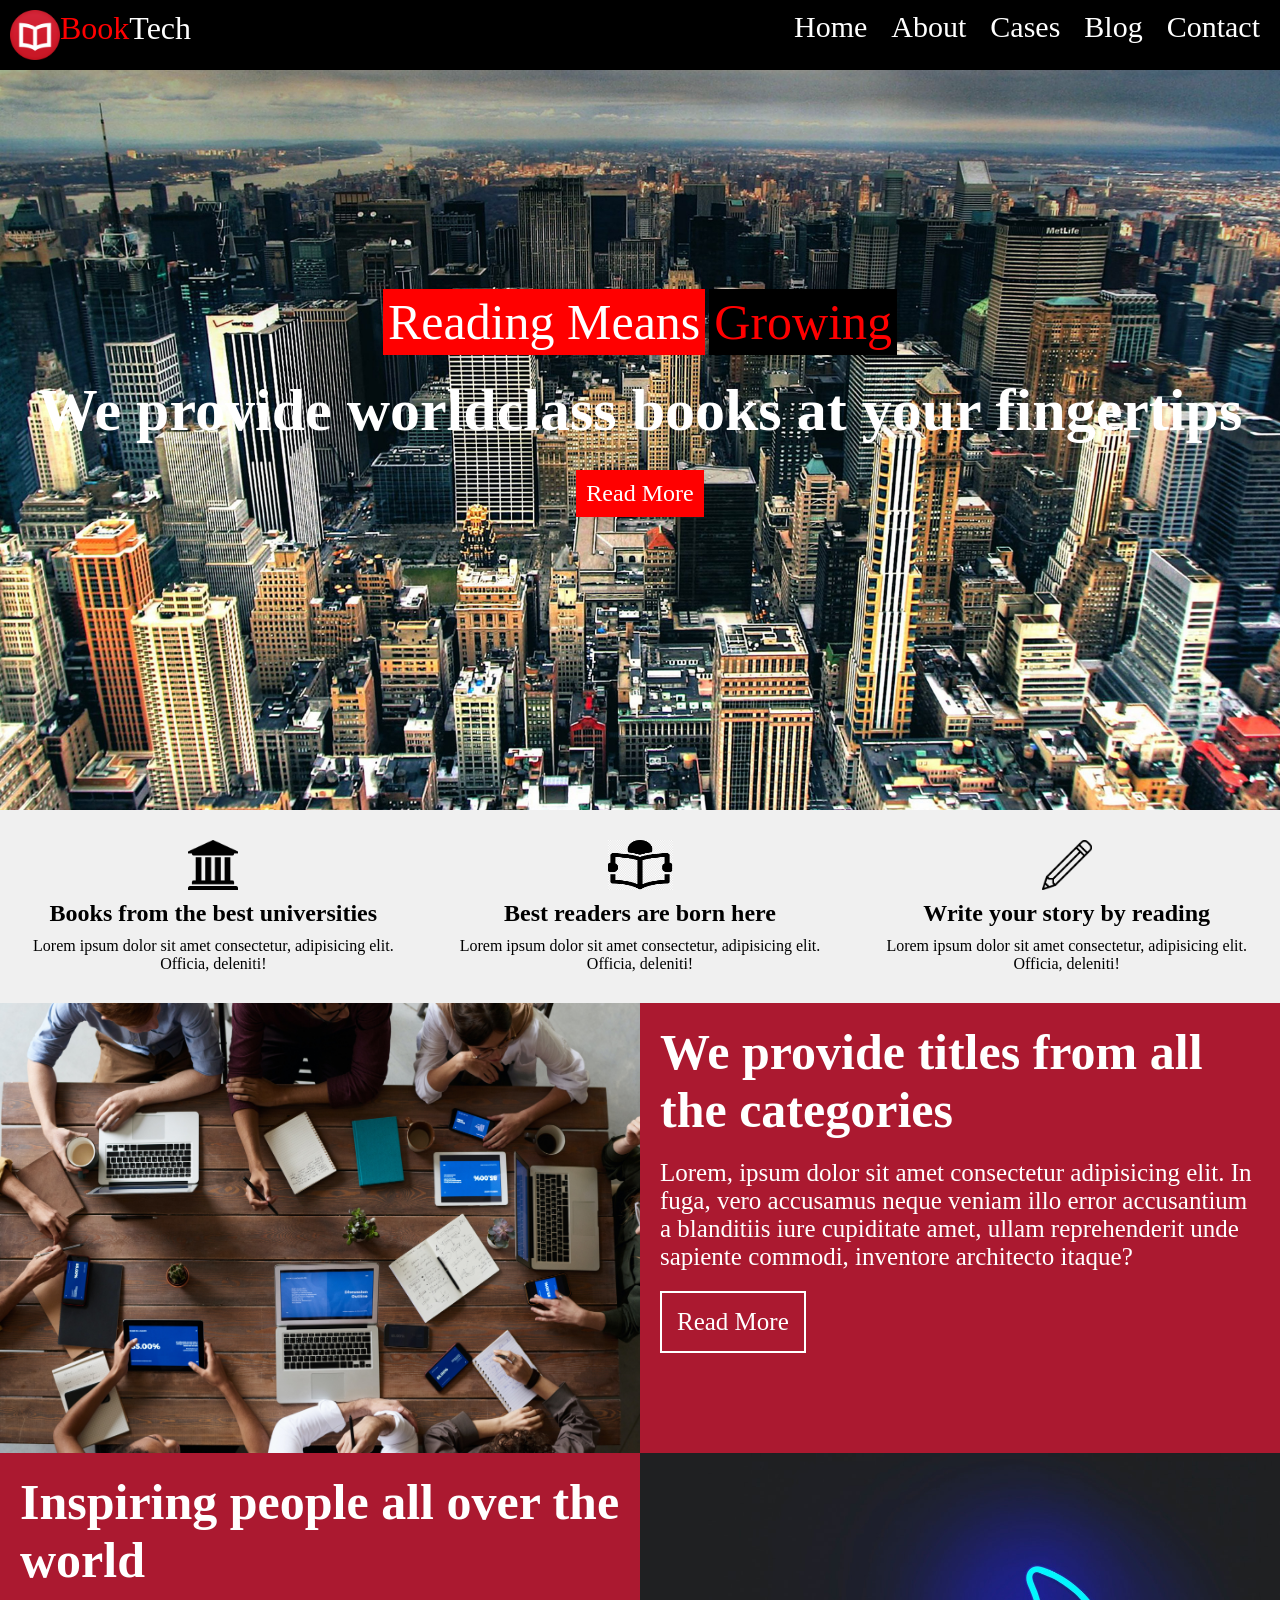
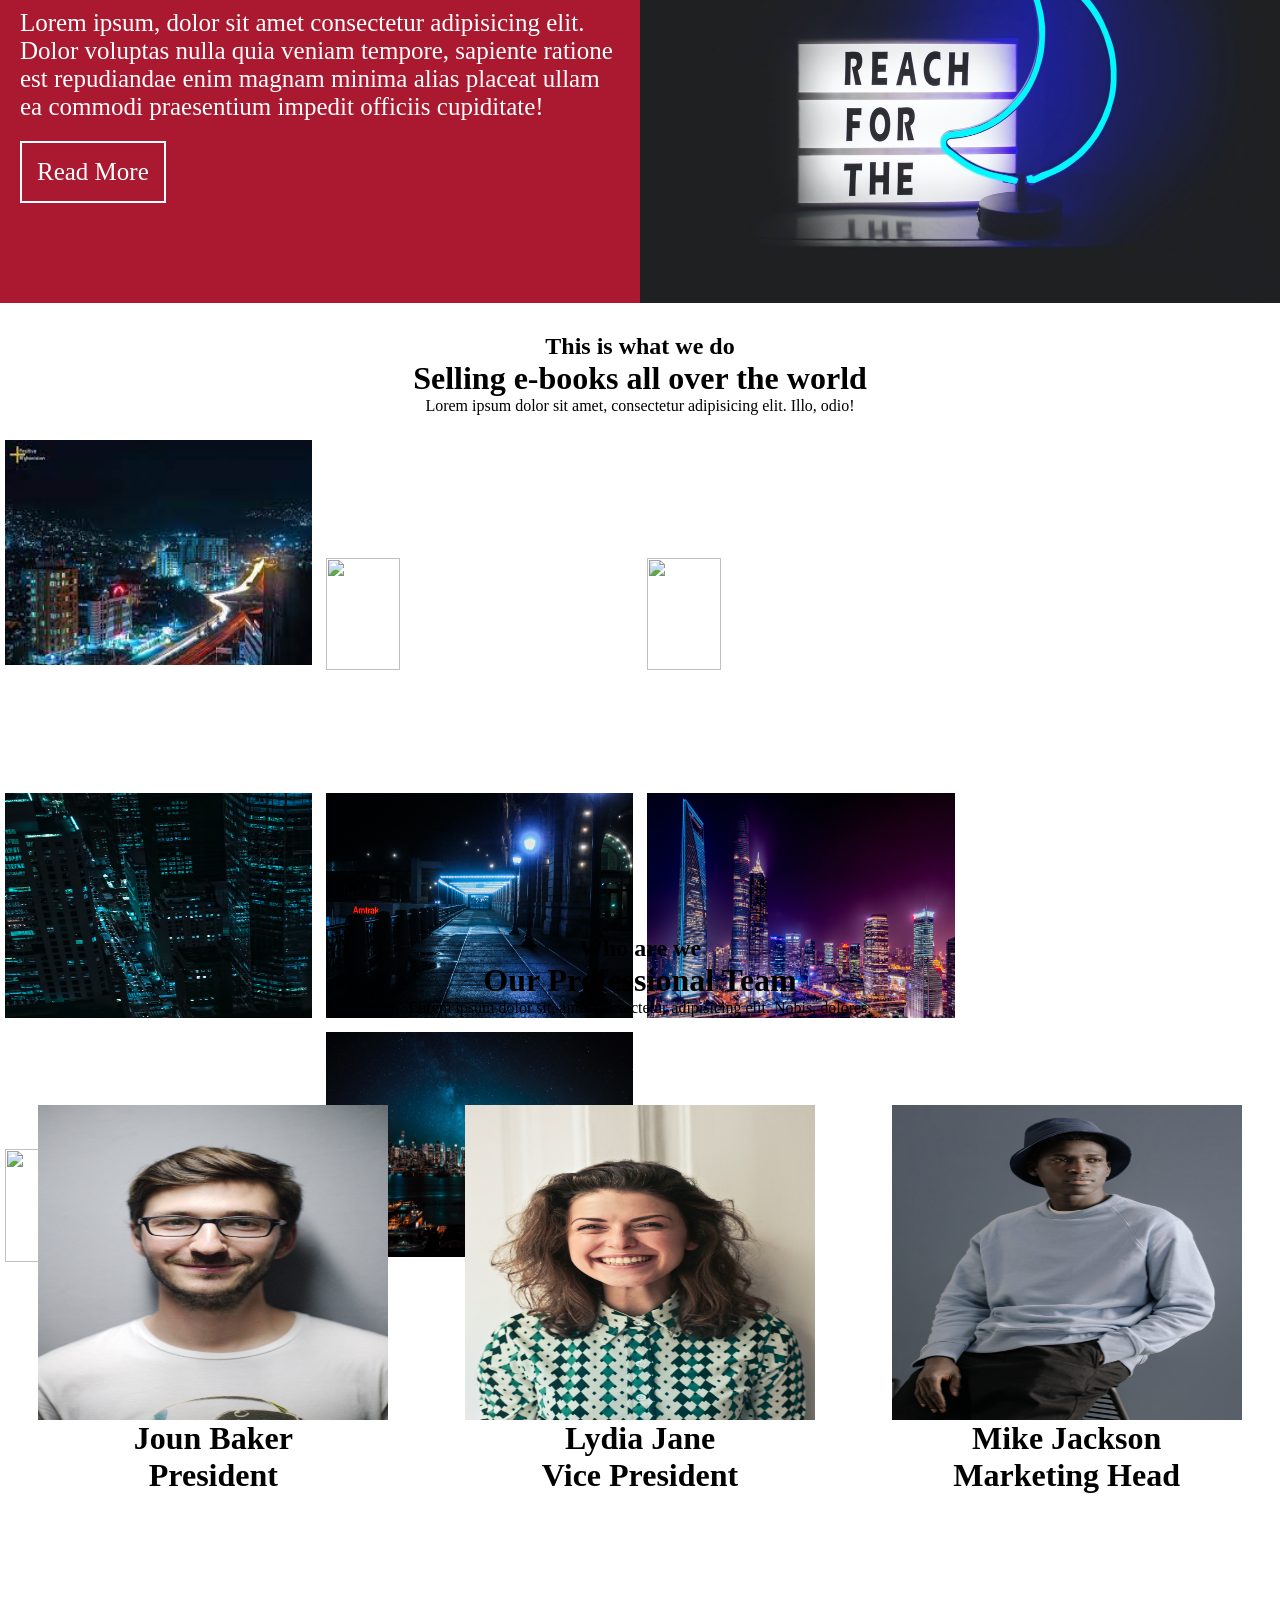
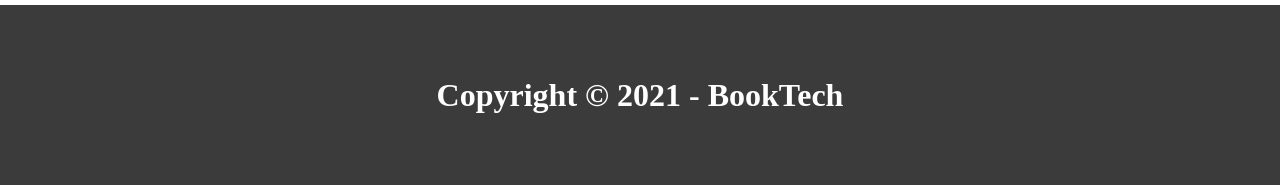
==== index.html @ e841a51c "Rename lesson2.html to index.html" ====
<html>
  <head>
    <title>Lesson 2</title>
    <link rel="stylesheet" href="lesson2.css" />
  </head>
  <body>
    <div id="navbar">
      <div id="sub-container-1">
        <img src="book-icon.png" id="brand-image" alt="" />
        <span id="red">Book</span>
        <span id="white">Tech</span>
      </div>

      <div id="sub-container-2">
        <div id="sub-container-3">
          <a class="link" href="#main-area">Home</a>
          <a class="link" href="#about">About</a>
          <a class="link" href="#cases">Cases</a>
          <a class="link" href="#blog">Blog</a>
          <a class="link" href="#about">Contact</a>
        </div>
      </div>
    </div>
    <div id="main-area">
      <div>
        <span id="slogan-white">Reading Means</span>
        <span id="slogan-red">Growing</span>
      </div>

      <h1 id="message">We provide worldclass books at your fingertips</h1>

      <a href="" id="read">Read More</a>
    </div>
    <div id="info">
      <div id="info-1">
        <img src="uni-icon.png" alt="" id="info-1-image" />
        <h2 id="info-1-title">Books from the best universities</h2>
        <p>
          Lorem ipsum dolor sit amet consectetur, adipisicing elit. Officia,
          deleniti!
        </p>
      </div>
      <div id="info-2">
        <img src="reading-icon.png" alt="" id="info-2-image" />
        <h2 id="info-2-title">Best readers are born here</h2>
        <p>
          Lorem ipsum dolor sit amet consectetur, adipisicing elit. Officia,
          deleniti!
        </p>
      </div>
      <div id="info-3">
        <img src="pencil-icon.png" alt="" id="info-1-image" />
        <h2 id="info-3-title">Write your story by reading</h2>
        <p>
          Lorem ipsum dolor sit amet consectetur, adipisicing elit. Officia,
          deleniti!
        </p>
      </div>
    </div>
    <div id="about">
      <div id="about-image">
        <img src="team.jpg" id="about-img" alt="" />
      </div>
      <div id="about-content">
        <h1 id="about-title">We provide titles from all the categories</h1>
        <p id="about-text">
          Lorem, ipsum dolor sit amet consectetur adipisicing elit. In fuga,
          vero accusamus neque veniam illo error accusantium a blanditiis iure
          cupiditate amet, ullam reprehenderit unde sapiente commodi, inventore
          architecto itaque?
        </p>
        <a href="" class="btn">Read More</a>
      </div>
    </div>
    <div id="blog">
      <div id="blog-content">
        <h1 id="blog-title">Inspiring people all over the world</h1>
        <p id="blog-text">
          Lorem ipsum, dolor sit amet consectetur adipisicing elit. Dolor
          voluptas nulla quia veniam tempore, sapiente ratione est repudiandae
          enim magnam minima alias placeat ullam ea commodi praesentium impedit
          officiis cupiditate!
        </p>
        <a href="" class="btn">Read More</a>
      </div>
      <div id="blog-image">
        <img src="inspiration.jpg" id="blog-img" alt="" />
      </div>
    </div>

    <div id="cases">
      <div id="cases-text">
        <h2>This is what we do</h2>
        <h1>Selling e-books all over the world</h1>
        <p>
          Lorem ipsum dolor sit amet, consectetur adipisicing elit. Illo, odio!
        </p>
      </div>
      <div id="cases-images">
        <img src="kabul.jpeg" class="cases-img" alt="" />
        <img
          src="pexels-aleksandar-pasaric-2411688.jpg"
          class="cases-img"
          alt=""
        />
        <img src="pexels-benjamin-suter-2362004.jpg" class="cases-img" alt="" />
        <img src="pexels-david-skyrius-2129796.jpg" class="cases-img" alt="" />
        <img src="pexels-justin-hamilton-92248.jpg" class="cases-img" alt="" />
        <img src="pexels-peng-liu-169647.jpg" class="cases-img" alt="" />
        <img src="pexels-pixabay-219692.jpg" class="cases-img" alt="" />
        <img src="pexels-sanaan-mazhar-3075993.jpg" class="cases-img" alt="" />
      </div>
    </div>

    <div id="team">
      <div id="team-text">
        <h2>Who are we</h2>
        <h1>Our Professional Team</h1>
        <p>
          Lorem ipsum dolor sit, amet consectetur adipisicing elit. Nobis,
          dolores.
        </p>
      </div>
      <div id="team-members">
        <div class="member-container">
          <img src="member-1.jpeg" alt="" class="member-images" />
          <h1>Joun Baker</h1>
          <h1>President</h1>
        </div>
        <div class="member-container">
          <img src="member-2.jpg" alt="" class="member-images" />
          <h1>Lydia Jane</h1>
          <h1>Vice President</h1>
        </div>
        <div class="member-container">
          <img src="member-3.jpg" alt="" class="member-images" />
          <h1>Mike Jackson</h1>
          <h1>Marketing Head</h1>
        </div>
      </div>
    </div>

    <div id="footer">
      <!-- <div id="footer-icons">
        <img src="fb-logo.png" alt="" class="footer-icon" />
        <img src="youtube.png" alt="" class="footer-icon" />
        <img src="twitter.png" alt="" class="footer-icon" />
      </div> -->
      <h1 id="footer-text">Copyright &copy; 2021 - BookTech</h1>
    </div>
  </body>
</html>
---- lesson2.css ----
* {
  margin: 0;
  padding: 0;
  box-sizing: border-box;
  /* overflow: scroll; */
}
#brand-image {
  width: 50px;
  height: 50px;
}

#navbar {
  display: flex;
  background-color: black;
  padding: 10px;
  justify-content: space-between;
  position: fixed;
  width: 100vw;
}

#sub-container-1 {
  display: flex;
}

#red {
  color: red;
  font-size: xx-large;
}

#white {
  color: white;
  font-size: xx-large;
}

.link {
  font-size: 30px;
  text-decoration: none;
  color: white;
  margin: 10px;
}
.link:hover {
  color: red;
  font-size: 33px;
}

/*Main area*/

#main-area {
  background-image: url("background.jpeg");
  background-size: cover;
  display: flex;
  width: 100vw;
  height: 90vh;
  justify-content: center;
  align-items: center;
  flex-direction: column;
}

#slogan-white {
  font-size: 50px;
  color: white;
  background-color: red;
  padding: 5px;
}

#slogan-red {
  background-color: black;
  padding: 5px;
  font-size: 50px;
  color: red;
}

#read {
  text-decoration: none;
  padding: 10px;
  background-color: red;
  color: white;
  font-size: x-large;
}

#message {
  color: white;
  margin-top: 25px;
  margin-bottom: 25px;
  font-size: 60px;
}

#info-1-image {
  width: 50px;
  height: 50px;
}

#info {
  display: flex;
  background-color: rgba(220, 220, 220, 0.418);
}

#info-1 {
  padding: 30px;
  text-align: center;
}

#info-2 {
  padding: 30px;
  text-align: center;
}
#info-3 {
  padding: 30px;
  text-align: center;
}

#info-1-title {
  margin-top: 10px;
  margin-bottom: 10px;
}

#info-2-title {
  margin-top: 10px;
  margin-bottom: 10px;
}

#info-3-title {
  margin-top: 10px;
  margin-bottom: 10px;
}

#info-2-image {
  width: 65px;
  height: 50px;
}

#info-3-image {
  width: 50px;
  height: 50px;
}

#info-1:hover {
  color: red;
}

#info-2:hover {
  color: red;
}

#info-3:hover {
  color: red;
}

#about-img {
  width: 100%;
  height: 100%;
}

#about {
  display: flex;
  width: 100vw;
  height: 50vh;
}
#about-image {
  width: 50%;
  height: 100%;
  background-color: rgb(255, 94, 45);
}
#about-content {
  width: 50%;
  height: 100%;
  padding: 20px;
  background-color: rgb(171, 25, 48);
  color: white;
}

#about-title {
  font-size: 50px;
}

#about-text {
  font-size: 25px;
  margin-top: 20px;
}

#blog-img {
  width: 100%;
  height: 100%;
}

#blog {
  display: flex;
  width: 100vw;
  height: 50vh;
}

#blog-image {
  width: 50%;
  height: 100%;
}

#blog-content {
  width: 50%;
  height: 100%;
  padding: 20px;
  background-color: rgb(171, 25, 48);
  color: white;
}

#blog-title {
  font-size: 50px;
}

#blog-text {
  font-size: 25px;
  margin-top: 20px;
}

.btn {
  display: inline-block;
  text-decoration: none;
  font-size: 25px;
  color: white;
  margin-top: 20px;
  border: 2px solid white;
  padding: 15px;
}

#team {
  display: flex;
  flex-direction: column;
  margin-bottom: 20vh;
  width: 100vw;
  height: 60vh;
}

#team-text {
  width: 100vw;
  height: 25vh;
}
#team-members {
  display: flex;
  width: 100vw;
  height: 50vh;
}

#team-text {
  text-align: center;
  flex-direction: column;
  padding: 50px;
}

.member-container {
  width: 30%;
  height: 100%;
  margin: 3%;
  text-align: center;
}

.member-images {
  width: 100%;
  height: 70%;
}

#cases-text {
  text-align: center;
  margin-top: 30px;
  margin-bottom: 20px;
}

#cases-images {
  width: 100vw;
  height: 50vh;
}
.cases-img {
  width: 24%;
  height: 50%;
  margin: 5px;
}

#footer {
  margin-top: 30px;
  display: flex;
  flex-direction: column;
  justify-content: center;
  text-align: center;
  width: 100vw;
  height: 20vh;
  background-color: rgb(59, 59, 59);
}
.footer-icon {
  width: 50px;
  height: 50px;
}

#footer-text {
  color: white;
}
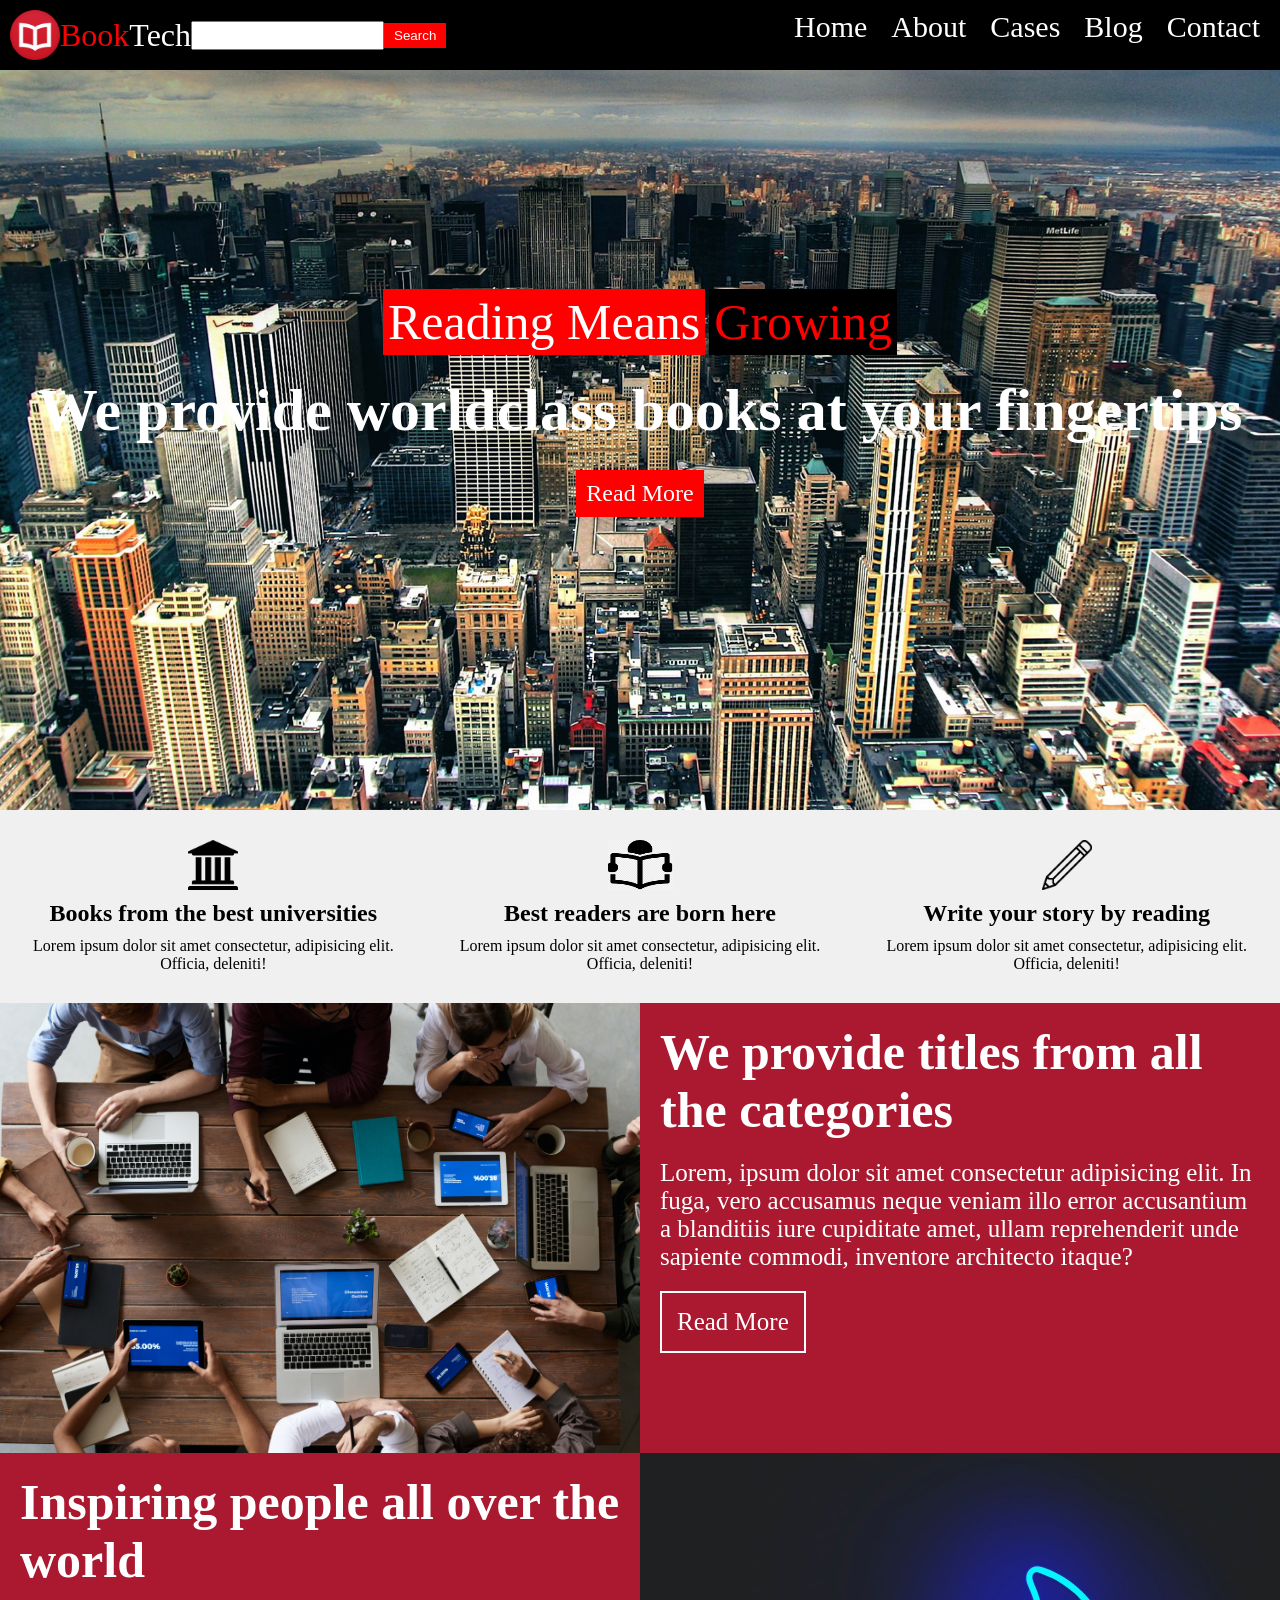
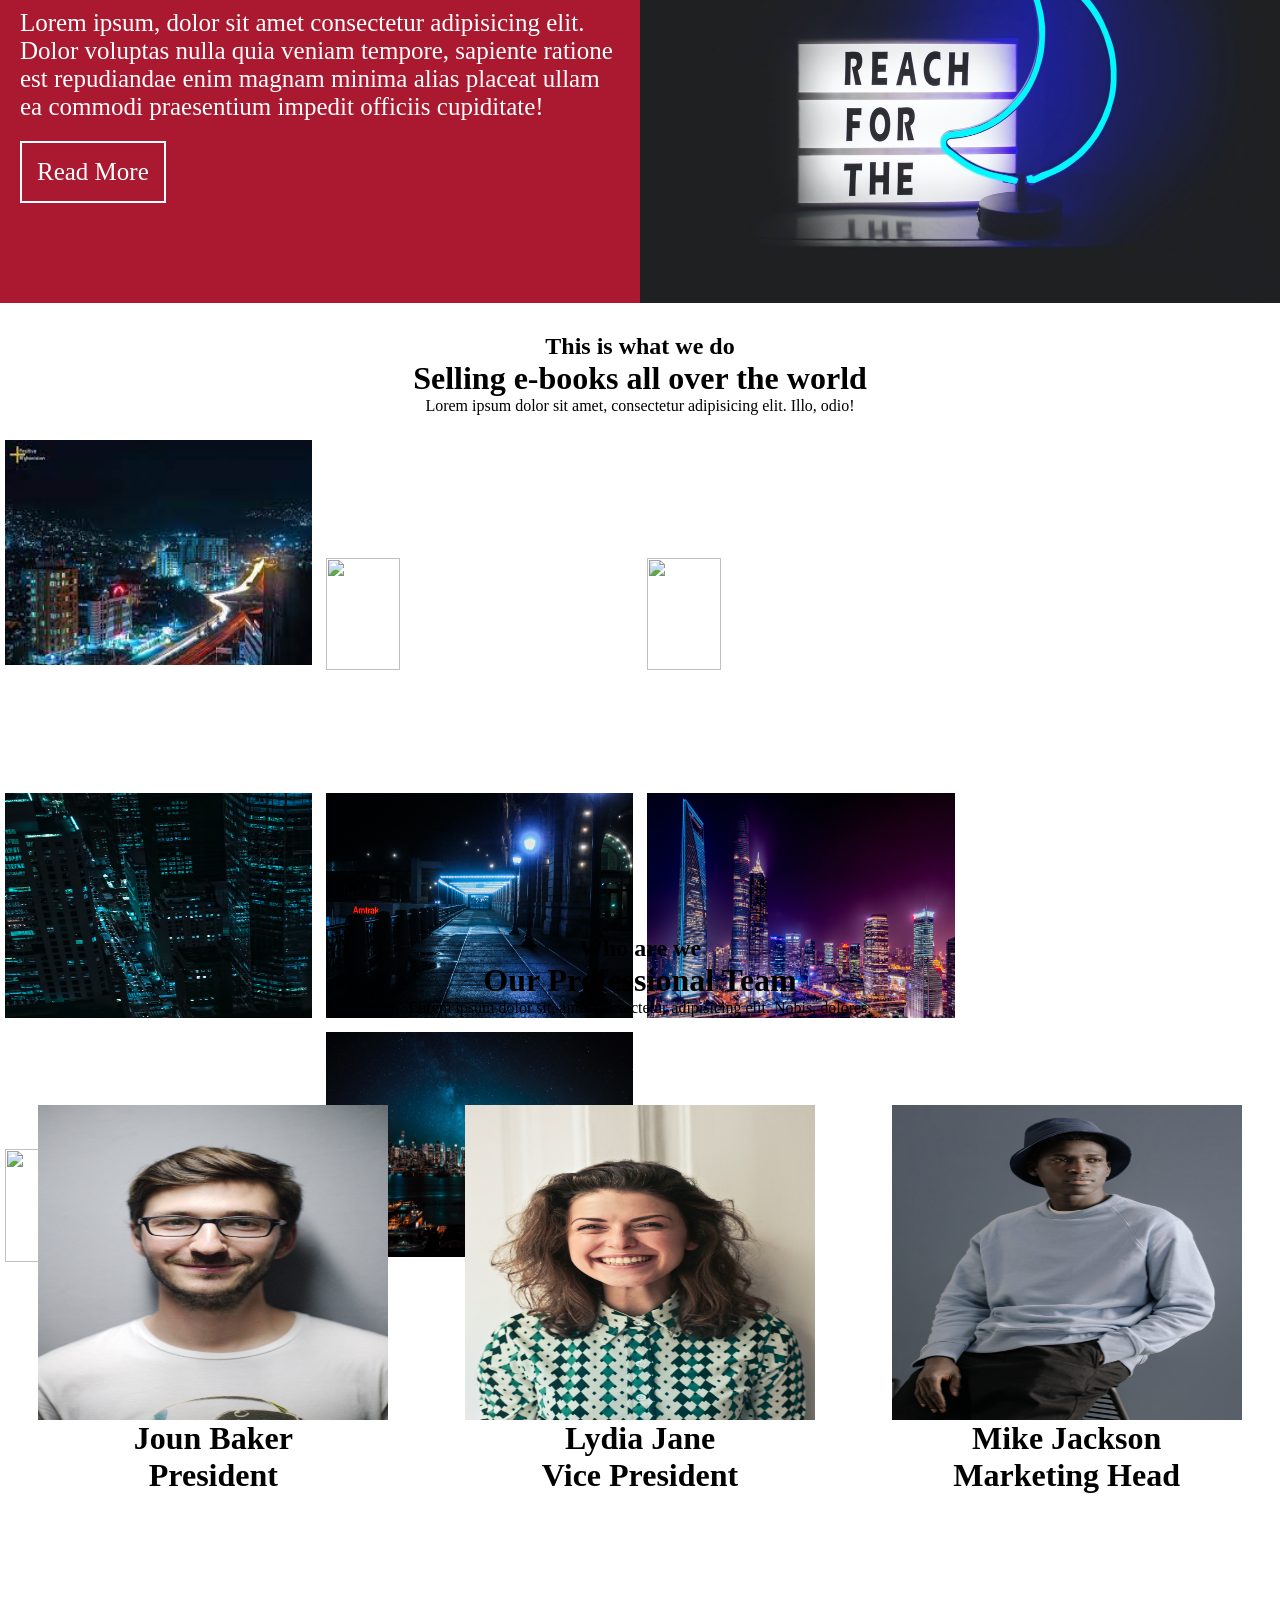
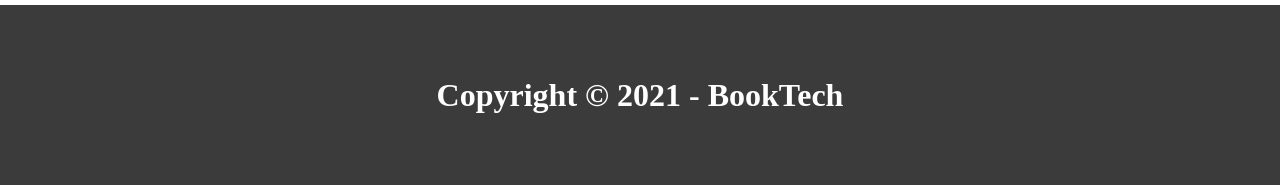
==== commit 4451a2c6: "Book link done" ====
--- a/index.html
+++ b/index.html
@@ -9,6 +9,9 @@
         <img src="book-icon.png" id="brand-image" alt="" />
         <span id="red">Book</span>
         <span id="white">Tech</span>
+        <input id="book-name" type="text" />
+        <button onclick="onClick()">Search</button>
+        <a href="" id="book-link"></a>
       </div>
 
       <div id="sub-container-2">
@@ -148,5 +151,6 @@
       </div> -->
       <h1 id="footer-text">Copyright &copy; 2021 - BookTech</h1>
     </div>
+    <script src="script.js"></script>
   </body>
 </html>
--- a/lesson2.css
+++ b/lesson2.css
@@ -20,6 +20,23 @@
 
 #sub-container-1 {
   display: flex;
+  align-items: center;
+}
+
+#book-name {
+  margin: px 10px;
+  padding: 5px 10px;
+}
+#sub-container-1 button {
+  padding: 5px 10px;
+  background-color: red;
+  color: white;
+  border: 0;
+  outline: 0;
+}
+
+#book-link {
+  color: white;
 }
 
 #red {
